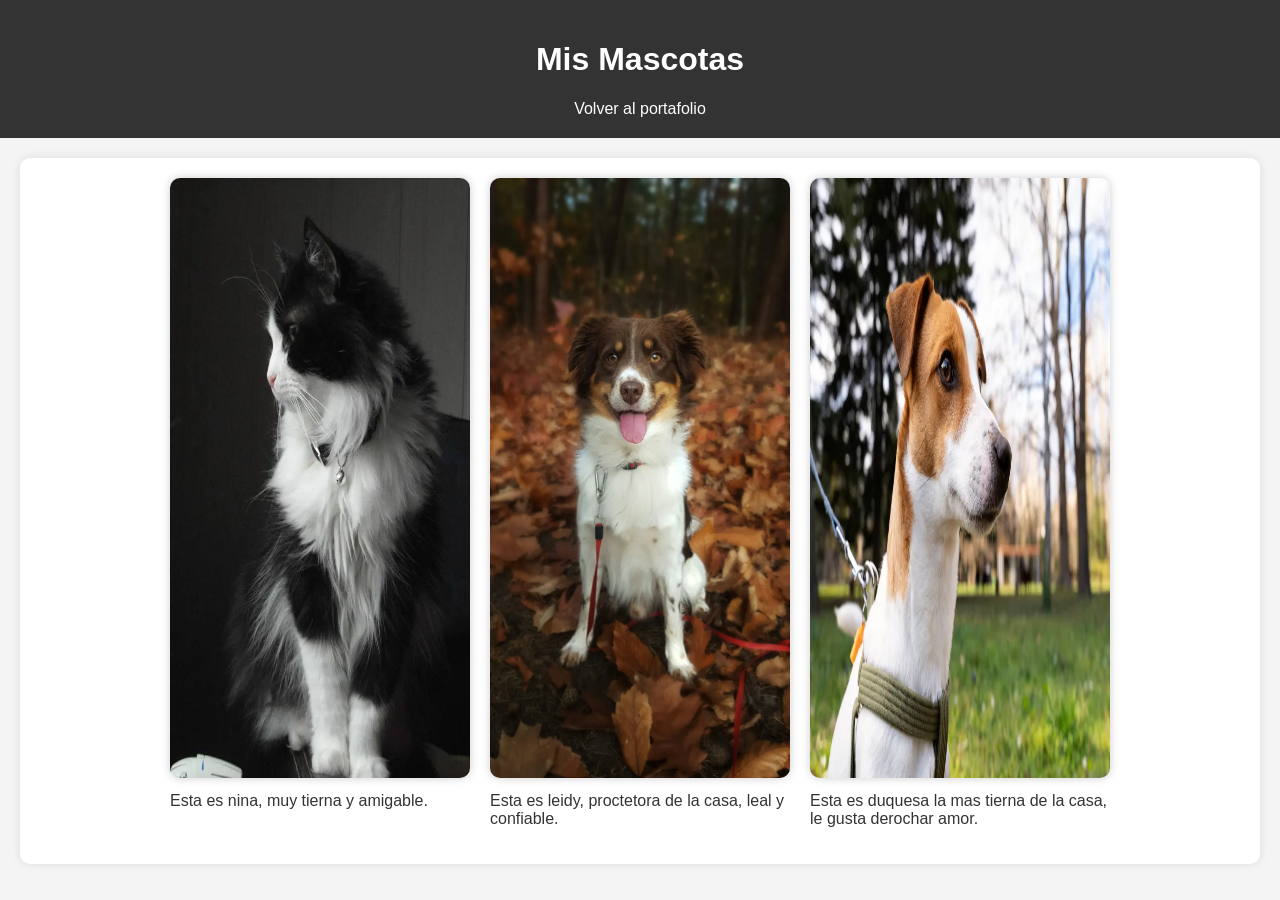
==== mascotas.html @ 73590623 "feat week-1 add" ====
<!DOCTYPE html>
<html lang="es">
<head>
<meta charset="UTF-8">
<meta name="viewport" content="width=device-width, initial-scale=1.0">
<title>Mis Mascotas</title>
<link rel="stylesheet" href="styles.css">
</head>
<body>
<header>
<h1>Mis Mascotas</h1>
<a href="index.html">Volver al portafolio</a>
</header>


<section class="galeria">
<article>
<img src="img/nina.webp" alt="Mi gata nina">
<p>Esta es nina, muy tierna y amigable.</p>
</article>


<article>
<img src="img/leidy.webp" alt="Mi perra leidy">
<p>Esta es leidy, proctetora de la casa, leal y confiable.</p>
</article>


<article>
<img src="img/dog 2.webp" alt="Mi perra duquesa">
<p>Esta es duquesa la mas tierna de la casa, le gusta derochar amor.</p>
</article>
</section>
</body>
</html>
---- styles.css ----
/* Estilo general de toda la pagina */
body {
/* cambia la letra de toda la página. */
font-family: Arial, sans-serif;
/* quitan el margen y el espacio por defecto del navegador. */
margin: 0;
padding: 0;
/* color de fondo. */
background: #f4f4f4;
/* color del texto. */
color: #333333;
}

/* Estilo general de todo el header */
header {
background: #333;
color: #fff;
/* espacio interno para que no quede apretado. */
padding: 20px;
/* centra el texto. */
text-align: center;
}


nav ul {
/* Quita los puntos de las listas */
list-style: none;
/* Elimina espacios extra */
padding: 0;
}


nav ul li {
/* coloca los elementos del menú en fila. */
display: inline-block; 
/* espacio entre cada enlace. */
margin: 0 10px;
}


header a, nav a {
color: #fff;
/* Quita el subrayado. */
text-decoration: none;
/* hace que el cambio sea suave. */
transition: 0.3s;
}

/* Cambia el color al pasar el mouse */
nav a:hover {
color: #ffae00;
}

header a:hover {
color: #ffae00;
}

section {
/* espacio interior. */
padding: 20px;
/* separación entre secciones. */
margin: 20px;
/* caja blanca. */
background: white;
/* bordes redondeados. */
border-radius: 10px;
/* sombra suave. */
box-shadow: 0 0 10px rgba(0,0,0,0.1);
}


form input {
/* Cada input ocupa toda la línea     */
display: block;
/* da espacio interno. */
margin: 10px 0;
/* separa los campos. */
padding: 10px;
/* se ajusta al ancho de la sección. */
width: 100%;
}


form button {

padding: 10px 20px;
/* cambia el cursor. */
cursor: pointer;
border: none;
background: #333;
color: white;
/* bordes redondeados. */
border-radius: 5px;
}

/* Cambia de color al pasar el mouse. */
form button:hover {
    background: #555;
}

.galeria {
    width: auto;
/* Usa flexbox para poner las imágenes una al lado de la otra.     */
    display: flex;
/* centra la galería.     */
    justify-content: center;
/* espacio entre imágenes. */
    gap: 20px;
}


.galeria img {
    
/* Define el ancho fijo de cada imagen     */
    width: 300px;
/* Define el alto fijo de cada imagen     */
    height: 600px;
/* Redondea las esquinas de la imagen.     */
    border-radius: 10px;
/* Agrega una sombra alrededor de la imagen.     */
    box-shadow: 0 0 10px rgba(0,0,0,0.2);
/* Hace la animación suave, no brusca.     */
    transition: 0.3s;
}

/* Efecto de zoom al pasar el mouse. */
.galeria img:hover {
    transform: scale(1.05);
}

/* Estilo de texto de img */
.galeria p {
    width: 300px;
    margin-top: 10px;
    
}
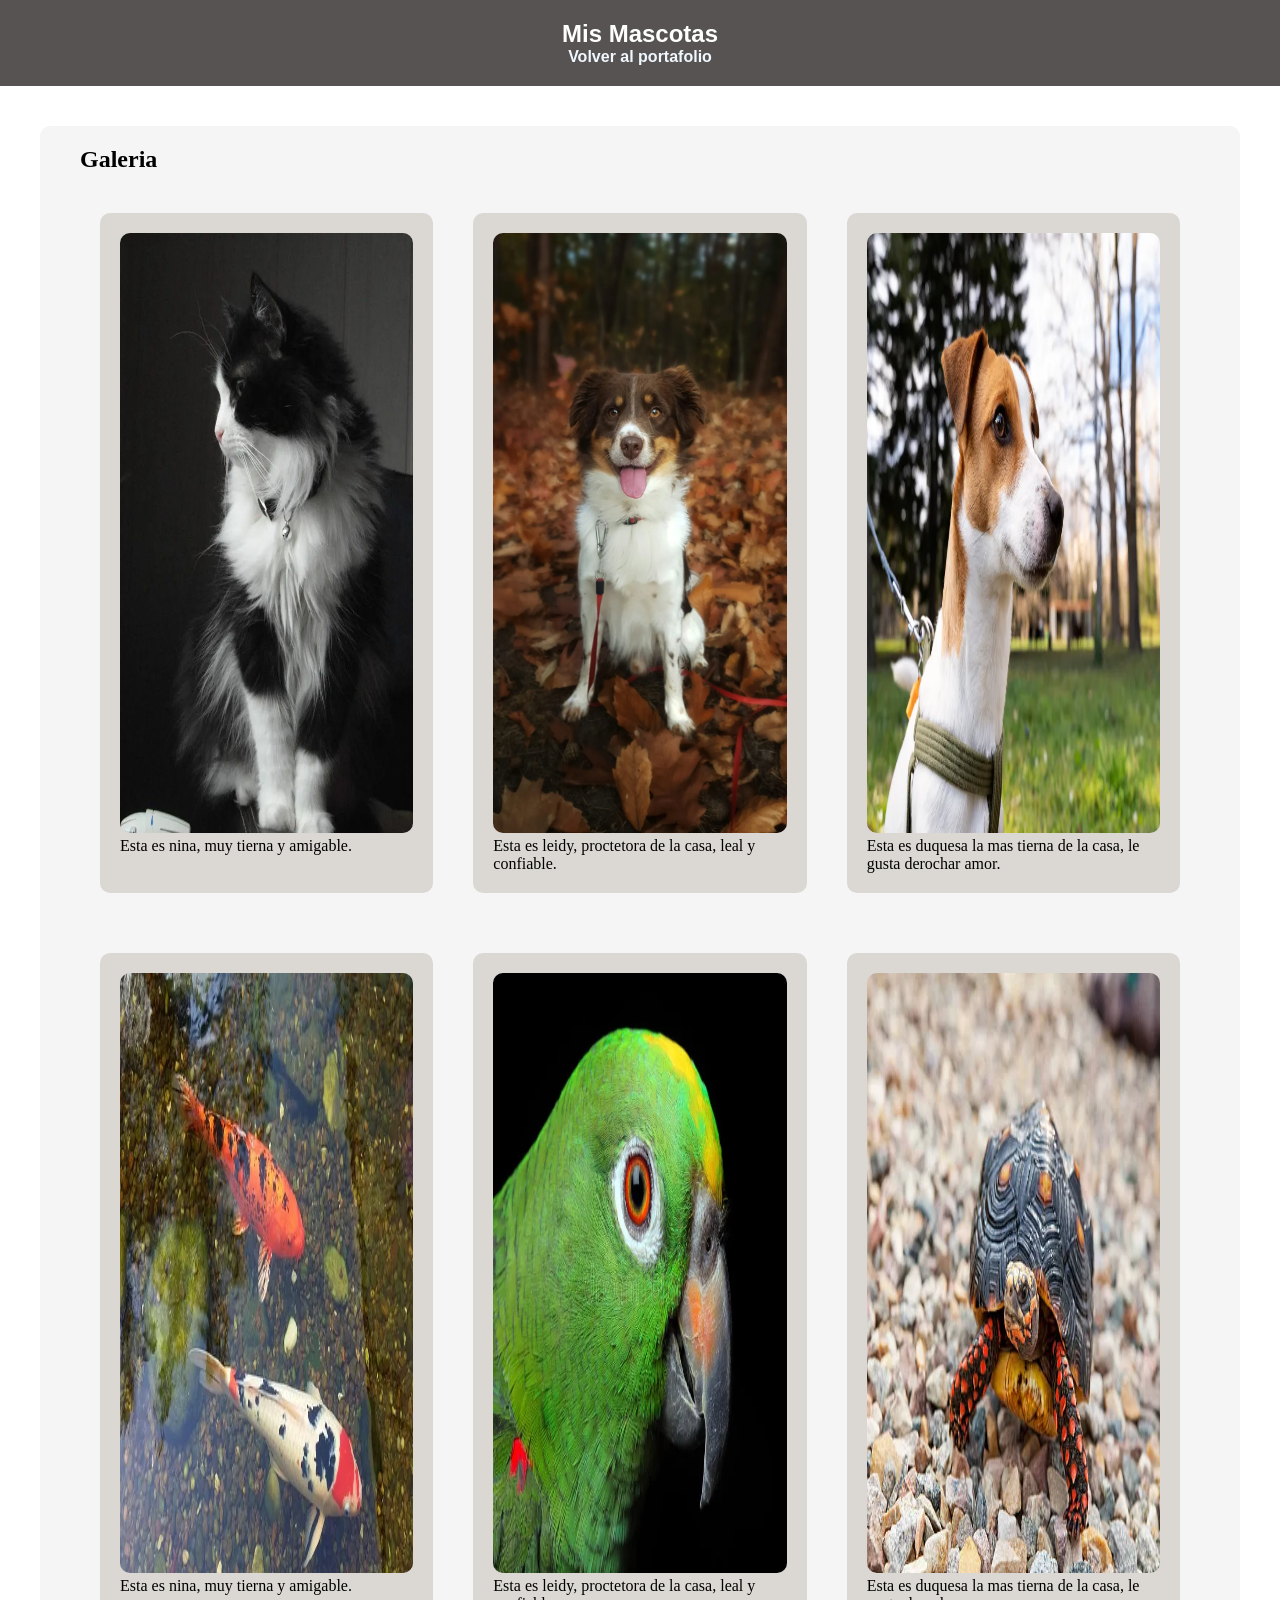
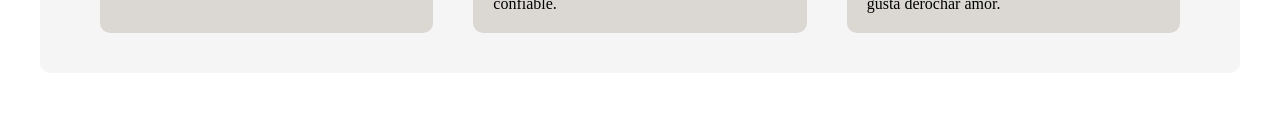
==== commit 2d0196ec: "feat: Mascotas.html Grid" ====
--- a/mascotas.html
+++ b/mascotas.html
@@ -1,35 +1,64 @@
 <!DOCTYPE html>
 <html lang="es">
-<head>
-<meta charset="UTF-8">
-<meta name="viewport" content="width=device-width, initial-scale=1.0">
-<title>Mis Mascotas</title>
-<link rel="stylesheet" href="styles.css">
-</head>
-<body>
-<header>
-<h1>Mis Mascotas</h1>
-<a href="index.html">Volver al portafolio</a>
-</header>
+  <head>
+    <meta charset="UTF-8" />
+    <meta name="viewport" content="width=device-width, initial-scale=1.0" />
+    <title>Mis Mascotas</title>
+    <link rel="stylesheet" href="styles.css" />
+  </head>
+  <body>
+    <!-- navbar mascotas -->
+    <nav class="nav">
+      <h1 class="nav__title">Mis Mascotas</h1>
+      <a class="nav__a" href="index.html">Volver al portafolio</a>
+    </nav>
 
-
-<section class="galeria">
-<article>
-<img src="img/nina.webp" alt="Mi gata nina">
-<p>Esta es nina, muy tierna y amigable.</p>
-</article>
-
-
-<article>
-<img src="img/leidy.webp" alt="Mi perra leidy">
-<p>Esta es leidy, proctetora de la casa, leal y confiable.</p>
-</article>
-
-
-<article>
-<img src="img/dog 2.webp" alt="Mi perra duquesa">
-<p>Esta es duquesa la mas tierna de la casa, le gusta derochar amor.</p>
-</article>
-</section>
-</body>
-</html>+    <section class="section">
+      <h2 class="section__title">Galeria</h2>
+      <article class="section__article">
+        <div class="section__imgContainer">
+          <img class="section__img" src="img/nina.webp" alt="Mi gata nina" />
+          <p class="section__p">Esta es nina, muy tierna y amigable.</p>
+        </div>
+        <div class="section__imgContainer">
+          <img class="section__img" src="img/leidy.webp" alt="Mi perra leidy" />
+          <p class="section__p">
+            Esta es leidy, proctetora de la casa, leal y confiable.
+          </p>
+        </div>
+        <div class="section__imgContainer">
+          <img
+            class="section__img"
+            src="img/dog 2.webp"
+            alt="Mi perra duquesa"
+          />
+          <p class="section__p">
+            Esta es duquesa la mas tierna de la casa, le gusta derochar amor.
+          </p>
+        </div>
+      </article>
+      <article class="section__article">
+        <div class="section__imgContainer">
+          <img class="section__img" src="img/carpa.webp" alt="Mi gata nina" />
+          <p class="section__p">Esta es nina, muy tierna y amigable.</p>
+        </div>
+        <div class="section__imgContainer">
+          <img class="section__img" src="img/loro.webp" alt="Mi perra leidy" />
+          <p class="section__p">
+            Esta es leidy, proctetora de la casa, leal y confiable.
+          </p>
+        </div>
+        <div class="section__imgContainer">
+          <img
+            class="section__img"
+            src="img/tortuga.webp"
+            alt="Mi perra duquesa"
+          />
+          <p class="section__p">
+            Esta es duquesa la mas tierna de la casa, le gusta derochar amor.
+          </p>
+        </div>
+      </article>
+    </section>
+  </body>
+</html>
--- a/styles.css
+++ b/styles.css
@@ -1,136 +1,117 @@
-/* Estilo general de toda la pagina */
-body {
-/* cambia la letra de toda la página. */
-font-family: Arial, sans-serif;
-/* quitan el margen y el espacio por defecto del navegador. */
-margin: 0;
-padding: 0;
-/* color de fondo. */
-background: #f4f4f4;
-/* color del texto. */
-color: #333333;
+/* Defino estilos para toda la pagina*/
+* {
+  margin: 0;
+  padding: 0;
+  box-sizing: border-box;
 }
 
-/* Estilo general de todo el header */
-header {
-background: #333;
-color: #fff;
-/* espacio interno para que no quede apretado. */
-padding: 20px;
-/* centra el texto. */
-text-align: center;
+/* Navegación con flexbox:*/
+/* ------------------------------------------------ */
+.nav {
+  display: flex; /* Flexbox activo */
+  justify-content: center; /* Centra horizontalmente los items*/
+  align-items: center; /* Centra verticalmente los items*/
+  flex-direction: column; /* alinea los items en coluna*/
+  padding: 20px 40px; /* Espacio /arriba y abajo/ y /izquierda y derecha/ */
+  background: rgb(88, 83, 83);
+  font-family: "Gill Sans", "Gill Sans MT", Calibri, "Trebuchet MS", sans-serif;
+  color: white;
 }
 
-
-nav ul {
-/* Quita los puntos de las listas */
-list-style: none;
-/* Elimina espacios extra */
-padding: 0;
+.nav__ul {
+  display: flex; /* Para poner las li en linea una tras otra*/
+  list-style: none; /* Quita los puntos de la lista */
+  gap: 20px; /* Espacio entre elementos*/
 }
 
-
-nav ul li {
-/* coloca los elementos del menú en fila. */
-display: inline-block; 
-/* espacio entre cada enlace. */
-margin: 0 10px;
+.nav__a {
+  text-decoration: none; /* Quita el subrayado */
+  color: aliceblue;
+  transition: 0.3s;
+  font-weight: bold; /* texto en negrita */
+}
+.nav__a:hover {
+  color: #ffcc00;
 }
 
-
-header a, nav a {
-color: #fff;
-/* Quita el subrayado. */
-text-decoration: none;
-/* hace que el cambio sea suave. */
-transition: 0.3s;
+/* Index -- Main o Contenido Principal Con Grid Layoud */
+/* --------------------------------------------------- */
+.section {
+  display: grid; /* Grid activo*/
+  grid-template-rows: auto; /* Defino una fila y el tamaño sera automatico*/
+  margin: 40px 40px; /* Espacio /arriba y abajo/ y /izquierda y derecha/ */
+  padding: 20px 40px; /* Espacio /arriba y abajo/ y /izquierda y derecha/ */
+  background: whitesmoke;
+  gap: 20px; /* Crea separación entre los elementos hijos de un contenedor */
+  border-radius: 10px;
 }
 
-/* Cambia el color al pasar el mouse */
-nav a:hover {
-color: #ffae00;
+.section__title {
+  font-family: Georgia, "Times New Roman", Times, serif;
 }
 
-header a:hover {
-color: #ffae00;
+.section__ul {
+  list-style: none;
 }
 
-section {
-/* espacio interior. */
-padding: 20px;
-/* separación entre secciones. */
-margin: 20px;
-/* caja blanca. */
-background: white;
-/* bordes redondeados. */
-border-radius: 10px;
-/* sombra suave. */
-box-shadow: 0 0 10px rgba(0,0,0,0.1);
+.section__a {
+  text-decoration: none; /* Quita el subrayado */
+  color: #050505;
 }
 
-
-form input {
-/* Cada input ocupa toda la línea     */
-display: block;
-/* da espacio interno. */
-margin: 10px 0;
-/* separa los campos. */
-padding: 10px;
-/* se ajusta al ancho de la sección. */
-width: 100%;
+.section__a:hover {
+  color: green;
 }
 
-
-form button {
-
-padding: 10px 20px;
-/* cambia el cursor. */
-cursor: pointer;
-border: none;
-background: #333;
-color: white;
-/* bordes redondeados. */
-border-radius: 5px;
+/* Section del form Centrado*/
+.section--center {
+  display: grid; /* Grid activo*/
+  grid-template-rows: auto; /* Defino una fila y el tamaño sera automatico*/
+  justify-content: center;
+  margin: 40px 40px; /* Espacio /arriba y abajo/ y /izquierda y derecha/ */
+  padding: 20px 40px; /* Espacio /arriba y abajo/ y /izquierda y derecha/ */
+  background: whitesmoke;
+  gap: 20px; /* Crea separación entre los elementos hijos de un contenedor */
+  border-radius: 10px;
 }
 
-/* Cambia de color al pasar el mouse. */
-form button:hover {
-    background: #555;
+.section__form {
+  display: grid;
+  justify-content: center;
+  width: 50%; /* Ancho del contenedor*/
+  grid-template-columns: 3fr; /* una sola columna que ocupa o divide 3fr  */
+  padding: 20px;
+  justify-items: center; /* Los items se mueven hacia el centro horizontal.*/
+  gap: 20px; /* Crea separación entre los elementos hijos de un contenedor */
 }
 
-.galeria {
-    width: auto;
-/* Usa flexbox para poner las imágenes una al lado de la otra.     */
-    display: flex;
-/* centra la galería.     */
-    justify-content: center;
-/* espacio entre imágenes. */
-    gap: 20px;
+.section__button {
+  padding: 3px 8px;
 }
 
-
-.galeria img {
-    
-/* Define el ancho fijo de cada imagen     */
-    width: 300px;
-/* Define el alto fijo de cada imagen     */
-    height: 600px;
-/* Redondea las esquinas de la imagen.     */
-    border-radius: 10px;
-/* Agrega una sombra alrededor de la imagen.     */
-    box-shadow: 0 0 10px rgba(0,0,0,0.2);
-/* Hace la animación suave, no brusca.     */
-    transition: 0.3s;
+.section__button:hover {
+  color: green;
 }
 
-/* Efecto de zoom al pasar el mouse. */
-.galeria img:hover {
-    transform: scale(1.05);
+/* mascotas Main o Contenido Principal Con Grid Layoud */
+/* ------------------------ */
+
+.section__article {
+  display: grid;
+  justify-content: center;
+  grid-template-columns: 1fr 1fr 1fr;
+  padding: 20px;
+  gap: 40px;
 }
 
-/* Estilo de texto de img */
-.galeria p {
-    width: 300px;
-    margin-top: 10px;
-    
+.section__imgContainer {
+  padding: 20px;
+  border-radius: 10px;
+  background-color: #dbd8d4;
 }
+
+.section__img {
+  width: 100%;
+  height: 600px;
+  border-radius: 10px;
+}
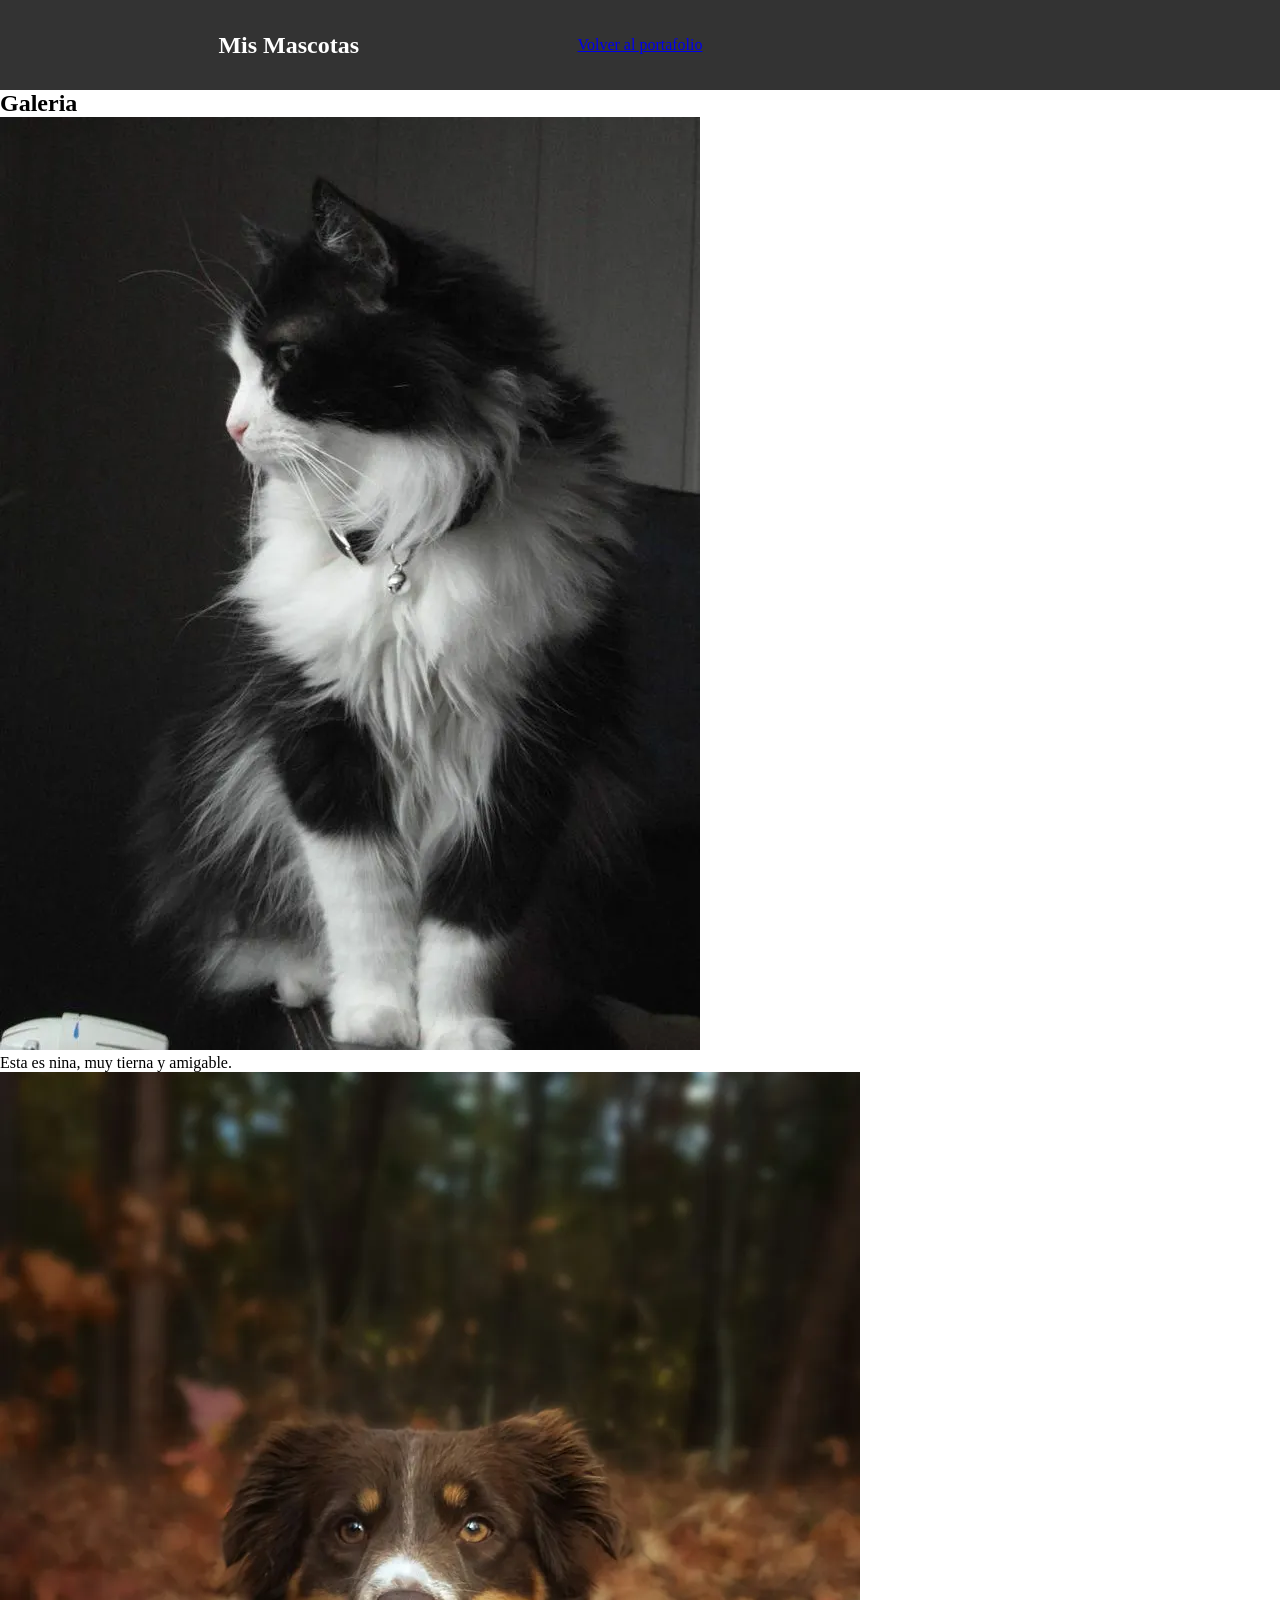
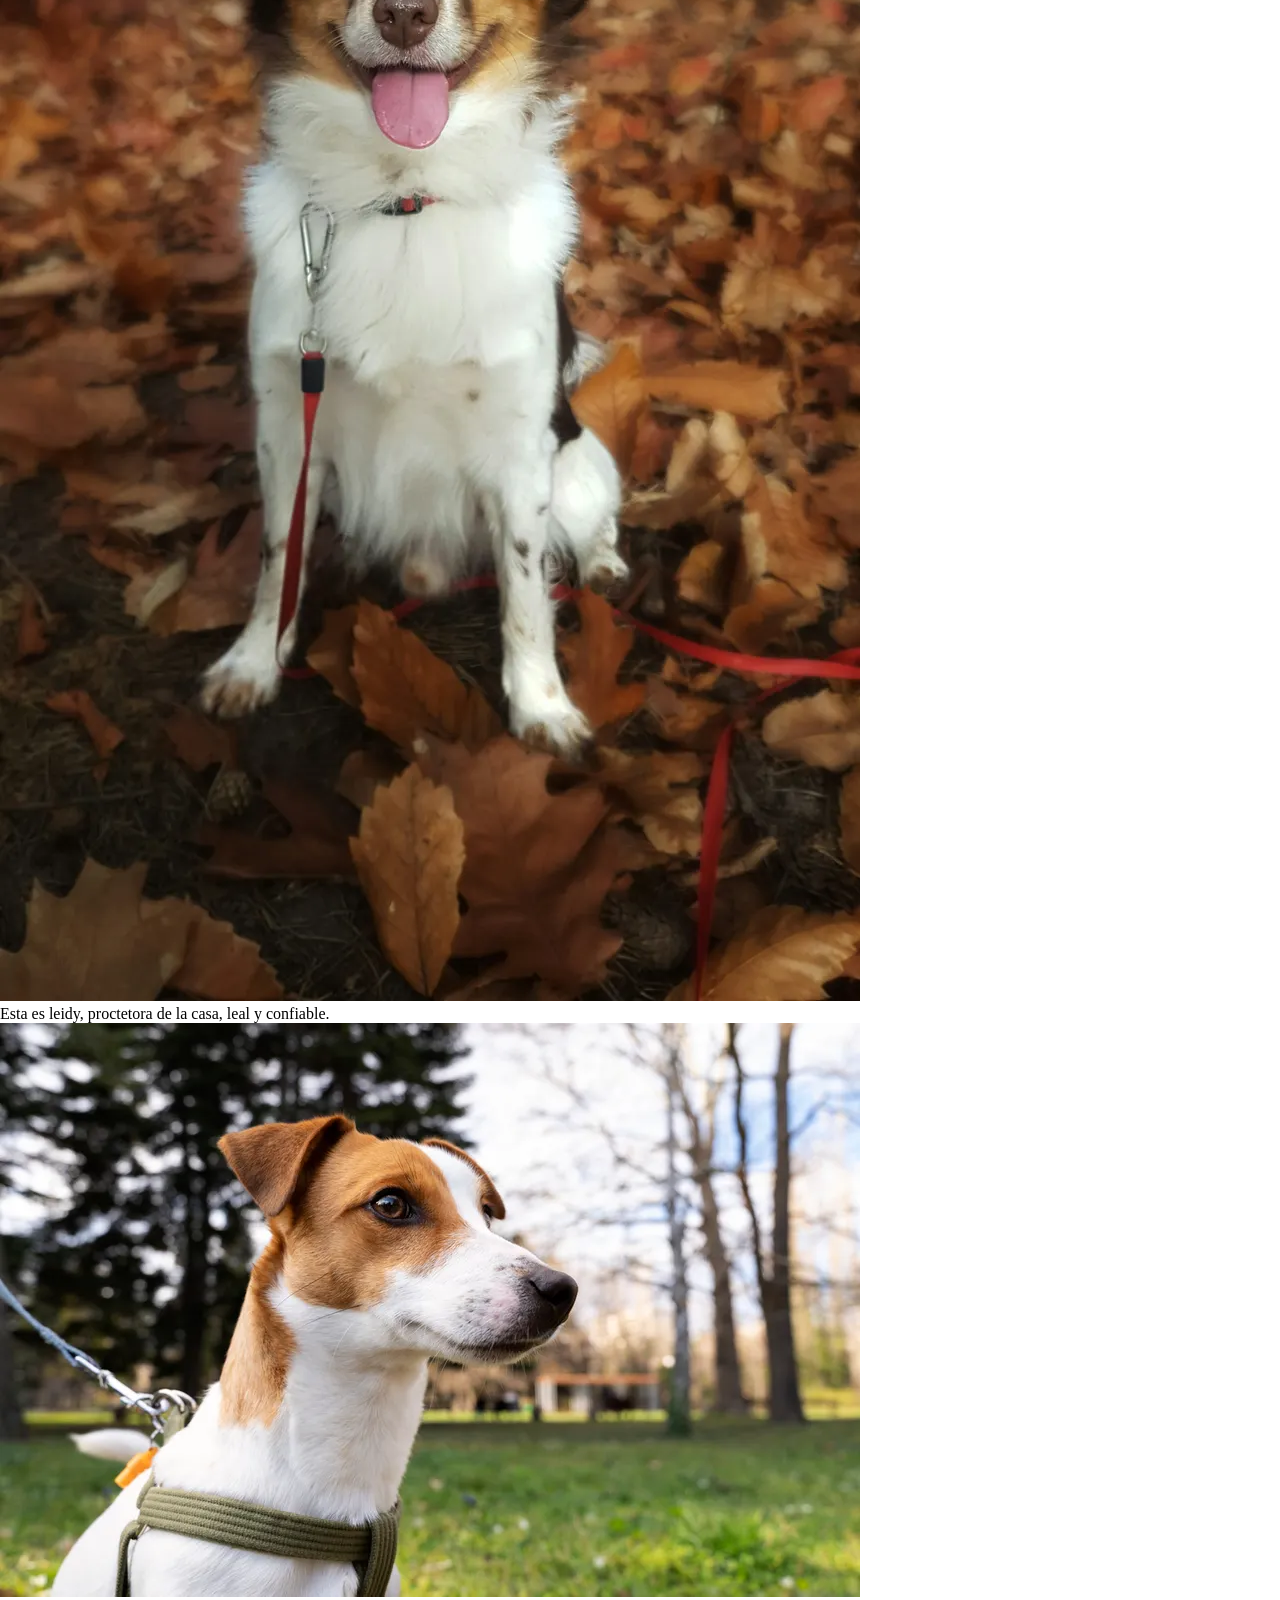
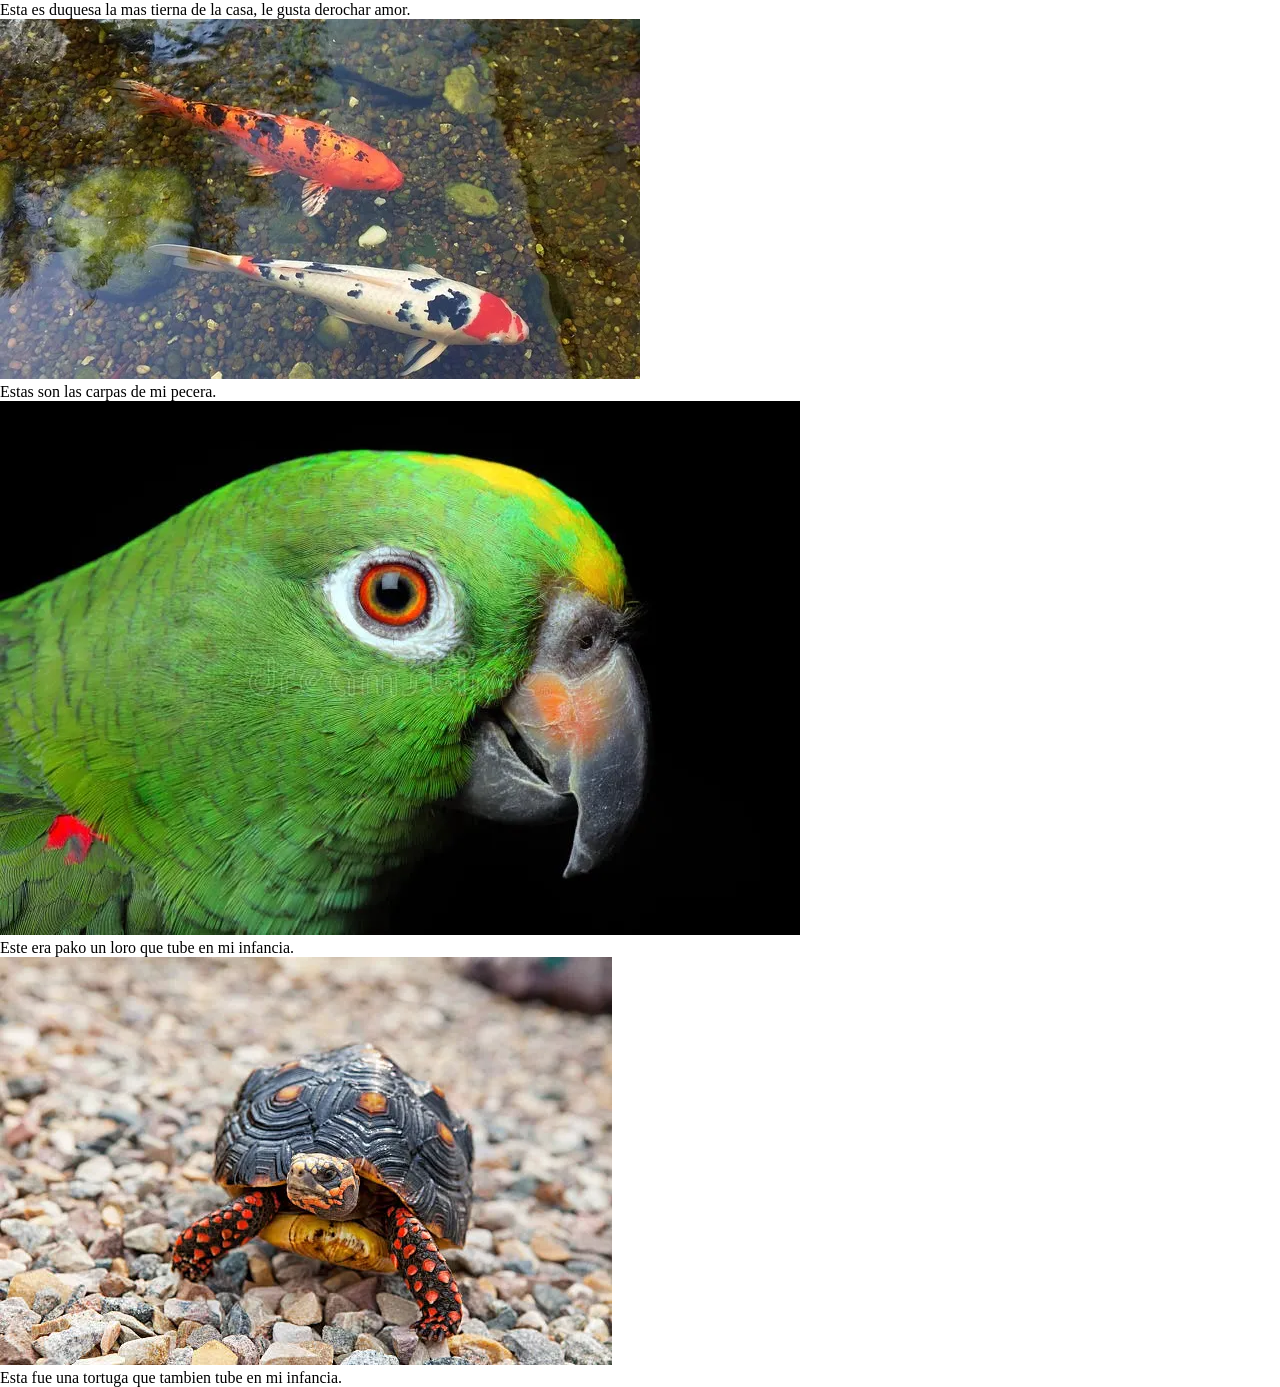
==== commit ba959f8d: "Add files via upload" ====
--- a/mascotas.html
+++ b/mascotas.html
@@ -40,12 +40,12 @@
       <article class="section__article">
         <div class="section__imgContainer">
           <img class="section__img" src="img/carpa.webp" alt="Mi gata nina" />
-          <p class="section__p">Esta es nina, muy tierna y amigable.</p>
+          <p class="section__p">Estas son las carpas de mi pecera.</p>
         </div>
         <div class="section__imgContainer">
           <img class="section__img" src="img/loro.webp" alt="Mi perra leidy" />
           <p class="section__p">
-            Esta es leidy, proctetora de la casa, leal y confiable.
+            Este era pako un loro que tube en mi infancia.
           </p>
         </div>
         <div class="section__imgContainer">
@@ -55,7 +55,7 @@
             alt="Mi perra duquesa"
           />
           <p class="section__p">
-            Esta es duquesa la mas tierna de la casa, le gusta derochar amor.
+            Esta fue una tortuga que tambien tube en mi infancia.
           </p>
         </div>
       </article>
--- a/styles.css
+++ b/styles.css
@@ -5,113 +5,134 @@
   box-sizing: border-box;
 }
 
-/* Navegación con flexbox:*/
-/* ------------------------------------------------ */
-.nav {
-  display: flex; /* Flexbox activo */
-  justify-content: center; /* Centra horizontalmente los items*/
-  align-items: center; /* Centra verticalmente los items*/
-  flex-direction: column; /* alinea los items en coluna*/
-  padding: 20px 40px; /* Espacio /arriba y abajo/ y /izquierda y derecha/ */
-  background: rgb(88, 83, 83);
-  font-family: "Gill Sans", "Gill Sans MT", Calibri, "Trebuchet MS", sans-serif;
-  color: white;
+img {
+  max-width: 100%;
+  height: auto;
 }
 
-.nav__ul {
-  display: flex; /* Para poner las li en linea una tras otra*/
-  list-style: none; /* Quita los puntos de la lista */
-  gap: 20px; /* Espacio entre elementos*/
+/* Navbar*/
+/* ------------------------------------------------ */
+.cajas {
+  background: white;
+  /* bordes redondeados. */
+  border-radius: 10px;
+  /* sombra suave. */
+  box-shadow: 0 0 10px rgba(0, 0, 0, 0.1);
+}
+.nav {
+  display: grid;
+  grid-template-columns: 1fr auto 1fr;
+  align-items: center;
+  justify-content: center;
+  justify-items: center;
+  height: 10vh;
+  background: #333;
+  color: #fff;
+}
+.nav .nav-content {
+  grid-column: 2;
+  text-align: center;
+}
+.menu {
+  display: flex;
+  flex-wrap: wrap;
+  gap: 20px;
+  list-style: none;
+  padding: 10px;
+}
+.menu a {
+  color: #fff;
+  text-decoration: none;
+  transition: 0.3s;
+}
+.menu a:hover {
+  color: #ffae00;
+}
+/* Main */
+.main {
+  display: grid;
+  grid-template-columns: 1fr auto 1fr;
+  grid-template-rows: repeat(3, auto);
+  justify-items: center;
+  margin: 20px;
+}
+.main .about {
+  grid-row: 1;
+  grid-column: 2;
+  display: flex;
+  flex-direction: column;
+  flex-wrap: wrap;
+  padding: 20px;
+  margin: 20px;
+  text-align: center;
+}
+.main .proyects {
+  grid-row: 2;
+  grid-column: 2;
+  padding: 20px;
+  margin: 20px;
+  text-align: center;
+}
+.proyects a {
+  text-decoration: none;
+  color: orangered;
+}
+.list-proyect {
+  display: grid;
+  grid-template-columns: repeat(3, auto);
+  gap: 80px;
+  padding: 20px;
+}
+.list-proyect {
+  list-style: none;
+}
+.main .contact {
+  margin: 20px;
+  grid-row: 3;
+  grid-column: 2;
 }
 
-.nav__a {
-  text-decoration: none; /* Quita el subrayado */
-  color: aliceblue;
-  transition: 0.3s;
-  font-weight: bold; /* texto en negrita */
+.form {
+  text-align: center;
+  display: block;
+  margin: 10px 0;
+  padding: 20px;
+  width: 100%;
 }
-.nav__a:hover {
-  color: #ffcc00;
+.form .input {
+  display: block;
+  margin: 10px 0;
+  padding: 10px;
+  width: 100%;
 }
+.form button {
+  padding: 10px 20px;
+  cursor: pointer;
+  border: none;
+  background: #333;
+  color: white;
+  border-radius: 5px;
+}
+.form button:hover {
+  background: #555;
+}
+/* . Media queries:
 
-/* Index -- Main o Contenido Principal Con Grid Layoud */
-/* --------------------------------------------------- */
-.section {
-  display: grid; /* Grid activo*/
-  grid-template-rows: auto; /* Defino una fila y el tamaño sera automatico*/
-  margin: 40px 40px; /* Espacio /arriba y abajo/ y /izquierda y derecha/ */
-  padding: 20px 40px; /* Espacio /arriba y abajo/ y /izquierda y derecha/ */
-  background: whitesmoke;
-  gap: 20px; /* Crea separación entre los elementos hijos de un contenedor */
-  border-radius: 10px;
+    Define un media query para móviles (pantallas pequeñas) en el que:
+        El menú de navegación cambie a columna.
+        Los proyectos se organicen en una sola columna.
+        La galería de imágenes se reduzca a 2 columnas.
+    Define un media query para tablets (pantallas medianas) en el que:
+        Los proyectos se organicen en 2 columnas.
+        La galería tenga 3 columnas.
+    En pantallas grandes (escritorio), mantén el layout de 3 o más columnas. */
+
+/* MediaQueries */
+@media (max-width: 750px) {
+  .section__article {
+    display: flex;
+    flex-direction: column;
+    padding: 20px;
+    gap: 40px;
+  }
 }
-
-.section__title {
-  font-family: Georgia, "Times New Roman", Times, serif;
-}
-
-.section__ul {
-  list-style: none;
-}
-
-.section__a {
-  text-decoration: none; /* Quita el subrayado */
-  color: #050505;
-}
-
-.section__a:hover {
-  color: green;
-}
-
-/* Section del form Centrado*/
-.section--center {
-  display: grid; /* Grid activo*/
-  grid-template-rows: auto; /* Defino una fila y el tamaño sera automatico*/
-  justify-content: center;
-  margin: 40px 40px; /* Espacio /arriba y abajo/ y /izquierda y derecha/ */
-  padding: 20px 40px; /* Espacio /arriba y abajo/ y /izquierda y derecha/ */
-  background: whitesmoke;
-  gap: 20px; /* Crea separación entre los elementos hijos de un contenedor */
-  border-radius: 10px;
-}
-
-.section__form {
-  display: grid;
-  justify-content: center;
-  width: 50%; /* Ancho del contenedor*/
-  grid-template-columns: 3fr; /* una sola columna que ocupa o divide 3fr  */
-  padding: 20px;
-  justify-items: center; /* Los items se mueven hacia el centro horizontal.*/
-  gap: 20px; /* Crea separación entre los elementos hijos de un contenedor */
-}
-
-.section__button {
-  padding: 3px 8px;
-}
-
-.section__button:hover {
-  color: green;
-}
-
-/* mascotas Main o Contenido Principal Con Grid Layoud */
-/* ------------------------ */
-
-.section__article {
-  display: grid;
-  justify-content: center;
-  grid-template-columns: 1fr 1fr 1fr;
-  padding: 20px;
-  gap: 40px;
-}
-
-.section__imgContainer {
-  padding: 20px;
-  border-radius: 10px;
-  background-color: #dbd8d4;
-}
-
-.section__img {
-  width: 100%;
-  height: 600px;
-  border-radius: 10px;
-}
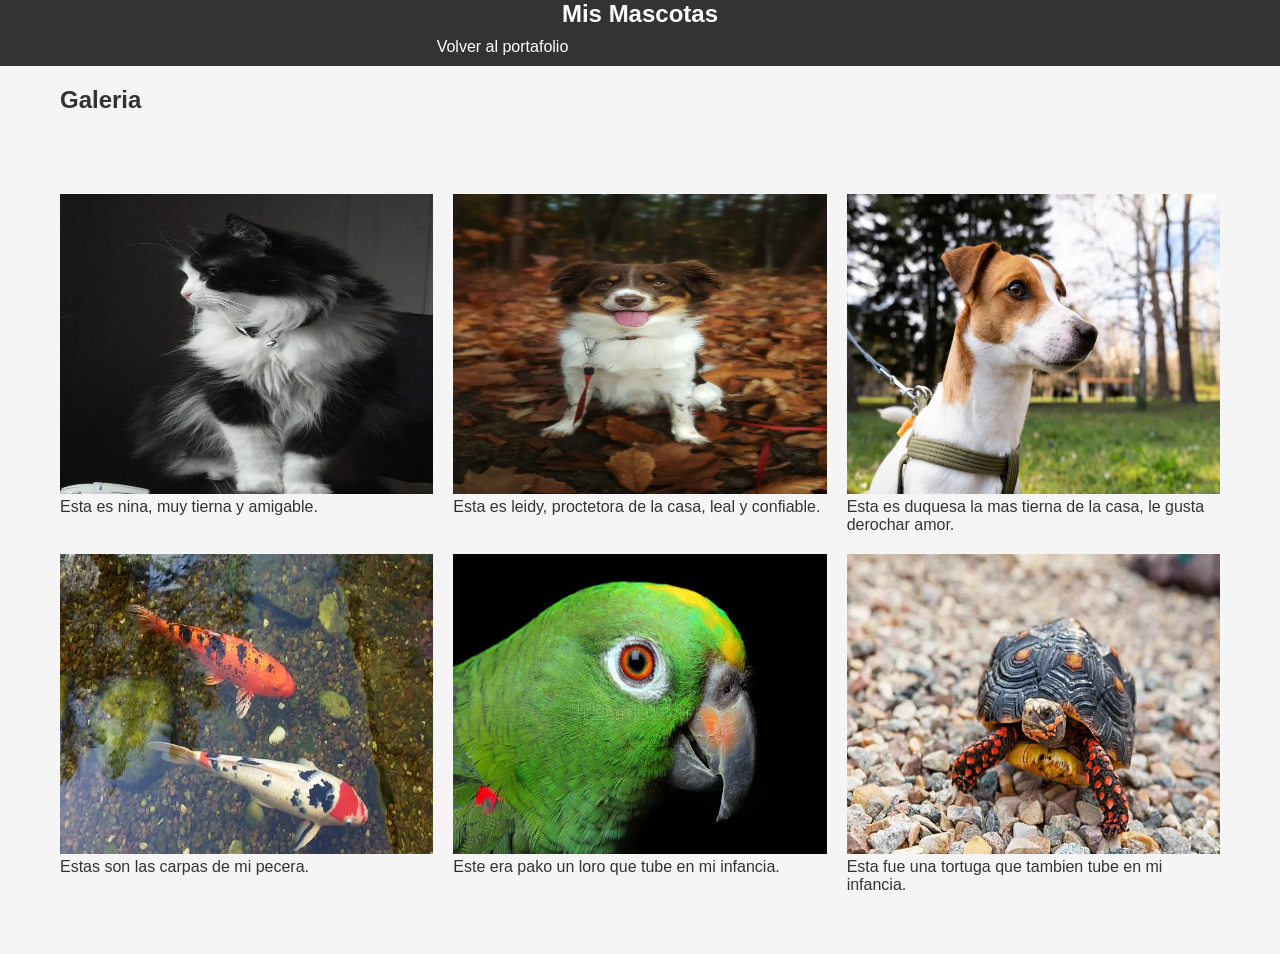
==== commit 4a348cbe: "Add files via upload" ====
--- a/mascotas.html
+++ b/mascotas.html
@@ -1,64 +1,53 @@
-<!DOCTYPE html>
-<html lang="es">
-  <head>
-    <meta charset="UTF-8" />
-    <meta name="viewport" content="width=device-width, initial-scale=1.0" />
-    <title>Mis Mascotas</title>
-    <link rel="stylesheet" href="styles.css" />
-  </head>
-  <body>
-    <!-- navbar mascotas -->
-    <nav class="nav">
-      <h1 class="nav__title">Mis Mascotas</h1>
-      <a class="nav__a" href="index.html">Volver al portafolio</a>
-    </nav>
-
-    <section class="section">
-      <h2 class="section__title">Galeria</h2>
-      <article class="section__article">
-        <div class="section__imgContainer">
-          <img class="section__img" src="img/nina.webp" alt="Mi gata nina" />
-          <p class="section__p">Esta es nina, muy tierna y amigable.</p>
-        </div>
-        <div class="section__imgContainer">
-          <img class="section__img" src="img/leidy.webp" alt="Mi perra leidy" />
-          <p class="section__p">
-            Esta es leidy, proctetora de la casa, leal y confiable.
-          </p>
-        </div>
-        <div class="section__imgContainer">
-          <img
-            class="section__img"
-            src="img/dog 2.webp"
-            alt="Mi perra duquesa"
-          />
-          <p class="section__p">
-            Esta es duquesa la mas tierna de la casa, le gusta derochar amor.
-          </p>
-        </div>
-      </article>
-      <article class="section__article">
-        <div class="section__imgContainer">
-          <img class="section__img" src="img/carpa.webp" alt="Mi gata nina" />
-          <p class="section__p">Estas son las carpas de mi pecera.</p>
-        </div>
-        <div class="section__imgContainer">
-          <img class="section__img" src="img/loro.webp" alt="Mi perra leidy" />
-          <p class="section__p">
-            Este era pako un loro que tube en mi infancia.
-          </p>
-        </div>
-        <div class="section__imgContainer">
-          <img
-            class="section__img"
-            src="img/tortuga.webp"
-            alt="Mi perra duquesa"
-          />
-          <p class="section__p">
-            Esta fue una tortuga que tambien tube en mi infancia.
-          </p>
-        </div>
-      </article>
-    </section>
-  </body>
-</html>
+<!DOCTYPE html>
+<html lang="es">
+  <head>
+    <meta charset="UTF-8" />
+    <meta name="viewport" content="width=device-width, initial-scale=1.0" />
+    <title>Mis Mascotas</title>
+    <link rel="stylesheet" href="styles.css" />
+    <link rel="stylesheet" href="mediaQueries.css"/>
+  </head>
+  <body>
+    <!-- navbar mascotas -->
+        <header>
+      <nav class="nav">
+        <div class="nav-content">
+           <h1>Mis Mascotas</h1>
+           <ul class="menu">
+            <li><a href="index.html">Volver al portafolio</a></li>
+           </ul>
+        </div>
+      </nav>
+    </header>
+    <!-- Main -->
+     <main>
+      <h2 class="galeria">Galeria</h2>
+      <section class="main-pets">
+        <div class="img">
+          <img src="img/nina.webp" alt="nina">
+          <p>Esta es nina, muy tierna y amigable.</p>
+        </div>
+        <div class="img">
+          <img src="img/leidy.webp" alt="leidy">
+          <p> Esta es leidy, proctetora de la casa, leal y confiable.</p>
+        </div>
+        <div class="img">
+          <img src="img/dog 2.webp" alt="dog">
+          <p>Esta es duquesa la mas tierna de la casa, le gusta derochar amor.</p>
+        </div>
+        <div class="img">
+          <img src="img/carpa.webp" alt="carpa">
+          <p>Estas son las carpas de mi pecera.</p>
+        </div>
+        <div class="img">
+          <img src="img/loro.webp" alt="carpa">
+          <p>Este era pako un loro que tube en mi infancia.</p>
+        </div>
+        <div class="img">
+          <img src="img/tortuga.webp" alt="carpa">
+          <p>Esta fue una tortuga que tambien tube en mi infancia.</p>
+        </div>
+      </section>
+     </main>
+  </body>
+</html>
--- a/styles.css
+++ b/styles.css
@@ -1,138 +1,153 @@
-/* Defino estilos para toda la pagina*/
-* {
-  margin: 0;
-  padding: 0;
-  box-sizing: border-box;
-}
-
-img {
-  max-width: 100%;
-  height: auto;
-}
-
-/* Navbar*/
-/* ------------------------------------------------ */
-.cajas {
-  background: white;
-  /* bordes redondeados. */
-  border-radius: 10px;
-  /* sombra suave. */
-  box-shadow: 0 0 10px rgba(0, 0, 0, 0.1);
-}
-.nav {
-  display: grid;
-  grid-template-columns: 1fr auto 1fr;
-  align-items: center;
-  justify-content: center;
-  justify-items: center;
-  height: 10vh;
-  background: #333;
-  color: #fff;
-}
-.nav .nav-content {
-  grid-column: 2;
-  text-align: center;
-}
-.menu {
-  display: flex;
-  flex-wrap: wrap;
-  gap: 20px;
-  list-style: none;
-  padding: 10px;
-}
-.menu a {
-  color: #fff;
-  text-decoration: none;
-  transition: 0.3s;
-}
-.menu a:hover {
-  color: #ffae00;
-}
-/* Main */
-.main {
-  display: grid;
-  grid-template-columns: 1fr auto 1fr;
-  grid-template-rows: repeat(3, auto);
-  justify-items: center;
-  margin: 20px;
-}
-.main .about {
-  grid-row: 1;
-  grid-column: 2;
-  display: flex;
-  flex-direction: column;
-  flex-wrap: wrap;
-  padding: 20px;
-  margin: 20px;
-  text-align: center;
-}
-.main .proyects {
-  grid-row: 2;
-  grid-column: 2;
-  padding: 20px;
-  margin: 20px;
-  text-align: center;
-}
-.proyects a {
-  text-decoration: none;
-  color: orangered;
-}
-.list-proyect {
-  display: grid;
-  grid-template-columns: repeat(3, auto);
-  gap: 80px;
-  padding: 20px;
-}
-.list-proyect {
-  list-style: none;
-}
-.main .contact {
-  margin: 20px;
-  grid-row: 3;
-  grid-column: 2;
-}
-
-.form {
-  text-align: center;
-  display: block;
-  margin: 10px 0;
-  padding: 20px;
-  width: 100%;
-}
-.form .input {
-  display: block;
-  margin: 10px 0;
-  padding: 10px;
-  width: 100%;
-}
-.form button {
-  padding: 10px 20px;
-  cursor: pointer;
-  border: none;
-  background: #333;
-  color: white;
-  border-radius: 5px;
-}
-.form button:hover {
-  background: #555;
-}
-/* . Media queries:
-
-    Define un media query para móviles (pantallas pequeñas) en el que:
-        El menú de navegación cambie a columna.
-        Los proyectos se organicen en una sola columna.
-        La galería de imágenes se reduzca a 2 columnas.
-    Define un media query para tablets (pantallas medianas) en el que:
-        Los proyectos se organicen en 2 columnas.
-        La galería tenga 3 columnas.
-    En pantallas grandes (escritorio), mantén el layout de 3 o más columnas. */
-
-/* MediaQueries */
-@media (max-width: 750px) {
-  .section__article {
-    display: flex;
-    flex-direction: column;
-    padding: 20px;
-    gap: 40px;
-  }
-}
+/* Defino estilos para toda la pagina*/
+:root {
+  --color-primary: #4f46e5;
+  --color-secondary: #22c55e;
+  --text-color: #333;
+  --bg-color: #f5f5f5;
+  --font-main: 'Arial', sans-serif;
+}
+
+* {
+  margin: 0;
+  padding: 0;
+  box-sizing: border-box;
+}
+body {
+  font-family: var(--font-main);
+  background: var(--bg-color);
+  color: var(--text-color);
+}
+img {
+   width: 100%;
+  height: 300px;
+}
+/* Navbar*/
+.cajas {
+  background: white;
+  /* bordes redondeados. */
+  border-radius: 10px;
+  /* sombra suave. */
+  box-shadow: 0 0 10px rgba(0, 0, 0, 0.1);
+}
+.nav {
+  display: grid;
+  grid-template-columns: repeat(3, 1fr);
+  align-items: center;
+  justify-content: center;
+  justify-items: center;
+  height: auto;
+  background: #333;
+  color: #fff;
+}
+.nav .nav-content {
+  grid-column: 2;
+  text-align: center;
+}
+.menu {
+  display: grid;
+  grid-template-columns: repeat(5, 1fr);
+  gap: 20px;
+  list-style: none;
+  padding: 10px;
+  white-space: nowrap;
+}
+.menu a {
+  color: #fff;
+  text-decoration: none;
+  transition: 0.3s;
+}
+.menu a:hover {
+  color: #ffae00;
+}
+/* Main */
+.main {
+  display: grid;
+  grid-template-columns: 1fr auto 1fr;
+  grid-template-rows: repeat(3, auto);
+  justify-items: center;
+  margin: 20px;
+}
+.main .about {
+  grid-row: 1;
+  grid-column: 2;
+  display: flex;
+  flex-direction: column;
+  flex-wrap: wrap;
+  padding: 20px;
+  margin: 20px;
+  text-align: center;
+}
+.main .proyects {
+  grid-row: 2;
+  grid-column: 2;
+  padding: 20px;
+  margin: 20px;
+  text-align: center;
+}
+.proyects a {
+  text-decoration: none;
+  color: orangered;
+}
+.list-proyect.activo {
+  display: grid;
+  grid-template-columns: repeat(3, auto);
+  list-style: none;
+  gap: 80px;
+  padding: 20px;
+}
+.btn-toggle {
+  background-color: #007bff;
+  color: white;
+  padding: 10px 20px;
+  border: none;
+  border-radius: 5px;
+  font-size: 16px;
+  cursor: pointer;
+  transition: background-color 0.3s ease;
+}
+.btn-toggle:hover {
+  background-color: #0056b3;
+}
+/* OCULTO */
+.list-proyect {
+  display: none;
+}
+.main .contact {
+  margin: 20px;
+  grid-row: 3;
+  grid-column: 2;
+}
+.form {
+  text-align: center;
+  display: block;
+  margin: 10px 0;
+  padding: 20px;
+  width: 100%;
+}
+.form .input {
+  display: block;
+  margin: 10px 0;
+  padding: 10px;
+  width: 100%;
+}
+.form button {
+  padding: 10px 20px;
+  cursor: pointer;
+  border: none;
+  background: #333;
+  color: white;
+  border-radius: 5px;
+}
+.form button:hover {
+  background: #555;
+}
+/* Main Mascotas */
+.galeria {
+  padding: 20px 60px;
+}
+.main-pets {
+  display: grid;
+  grid-template-columns: repeat(3, 1fr);
+  gap: 20px;
+  padding: 60px;
+}
--- a/mediaQueries.css
+++ b/mediaQueries.css
@@ -0,0 +1,39 @@
+/* Mobile */
+@media (max-width: 516px) {
+.menu {
+  display: grid;
+  grid-template-columns: 1fr;
+  gap: 20px;
+  list-style: none;
+  padding: 10px;
+  white-space: nowrap;
+}
+  .list-proyect.activo{
+  display: grid;
+  grid-template-columns: 1fr;
+  gap: 80px;
+  padding: 20px;
+  }
+  .main-pets {
+    grid-template-columns: repeat(2, 1fr);
+  }
+}
+/* Tablet */
+@media (min-width: 517px) and (max-width: 768px) {
+
+  .list-proyect.activo {
+  display: grid;
+  grid-template-columns: repeat(2, 1fr);
+  gap: 80px;
+  padding: 20px;
+  }
+  .main-pets {
+    grid-template-columns: repeat(3, 1fr);
+  }
+}
+/* Laptop */
+@media (min-width: 769px) and (max-width: 1024px) {
+  .main-pets {
+    grid-template-columns: repeat(4, 1fr);
+  }
+}
